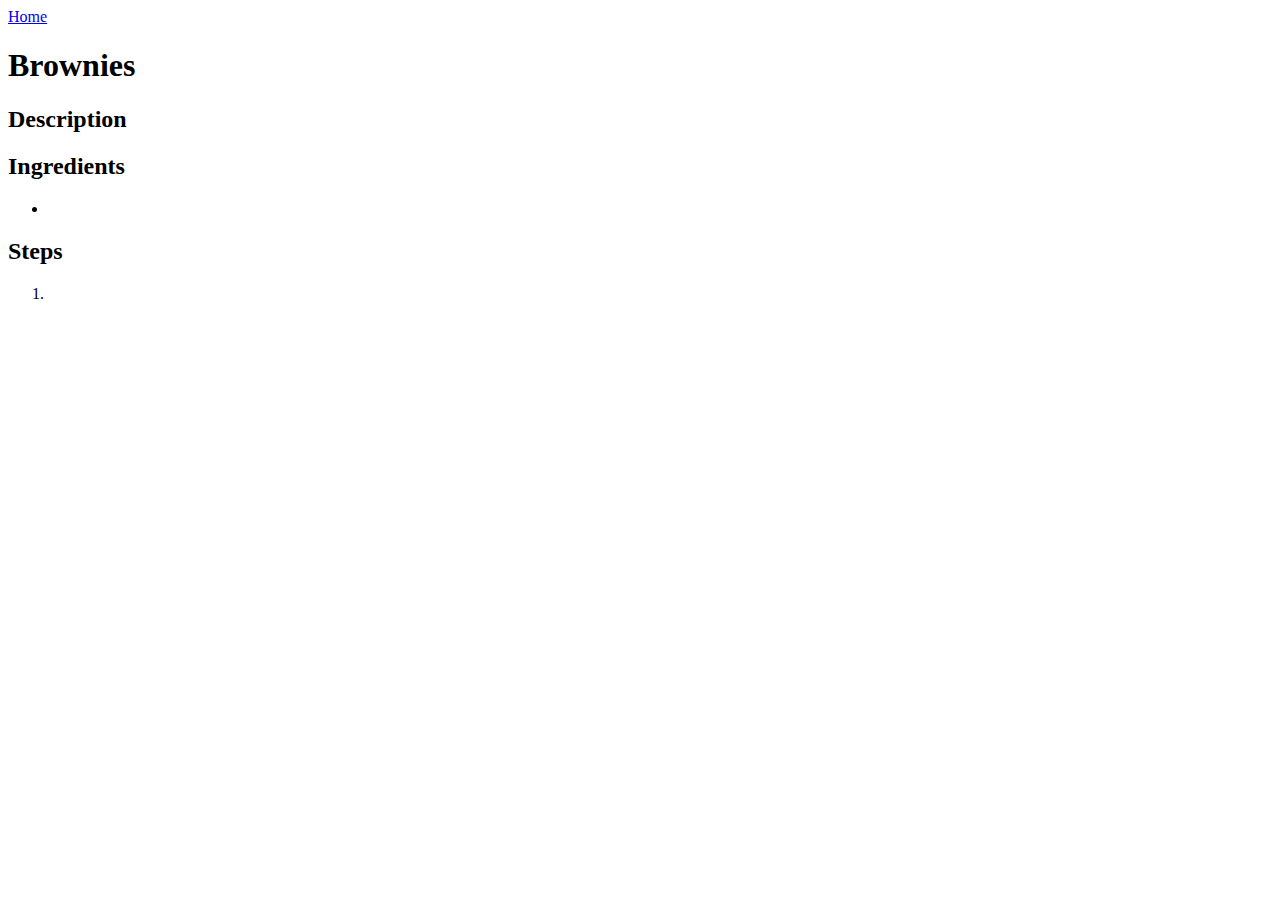
==== recipes/brownies.html @ 2e793fab "Create two more recipe files" ====
<!DOCTYPE html>
<html lang="en">
<head>
    <meta charset="UTF-8">
    <meta name="viewport" content="width=device-width, initial-scale=1.0">
    <title>Brownies</title>
</head>
<body>
    <a href="../index.html">Home</a>
    <h1>Brownies</h1>
    <!-- image goes here -->
    <h2>Description</h2>
    <h2>Ingredients</h2>
    <ul>
        <li></li>
    </ul>
    <h2>Steps</h2>
    <ol>
        <li></li>
    </ol>
</body>
</html>
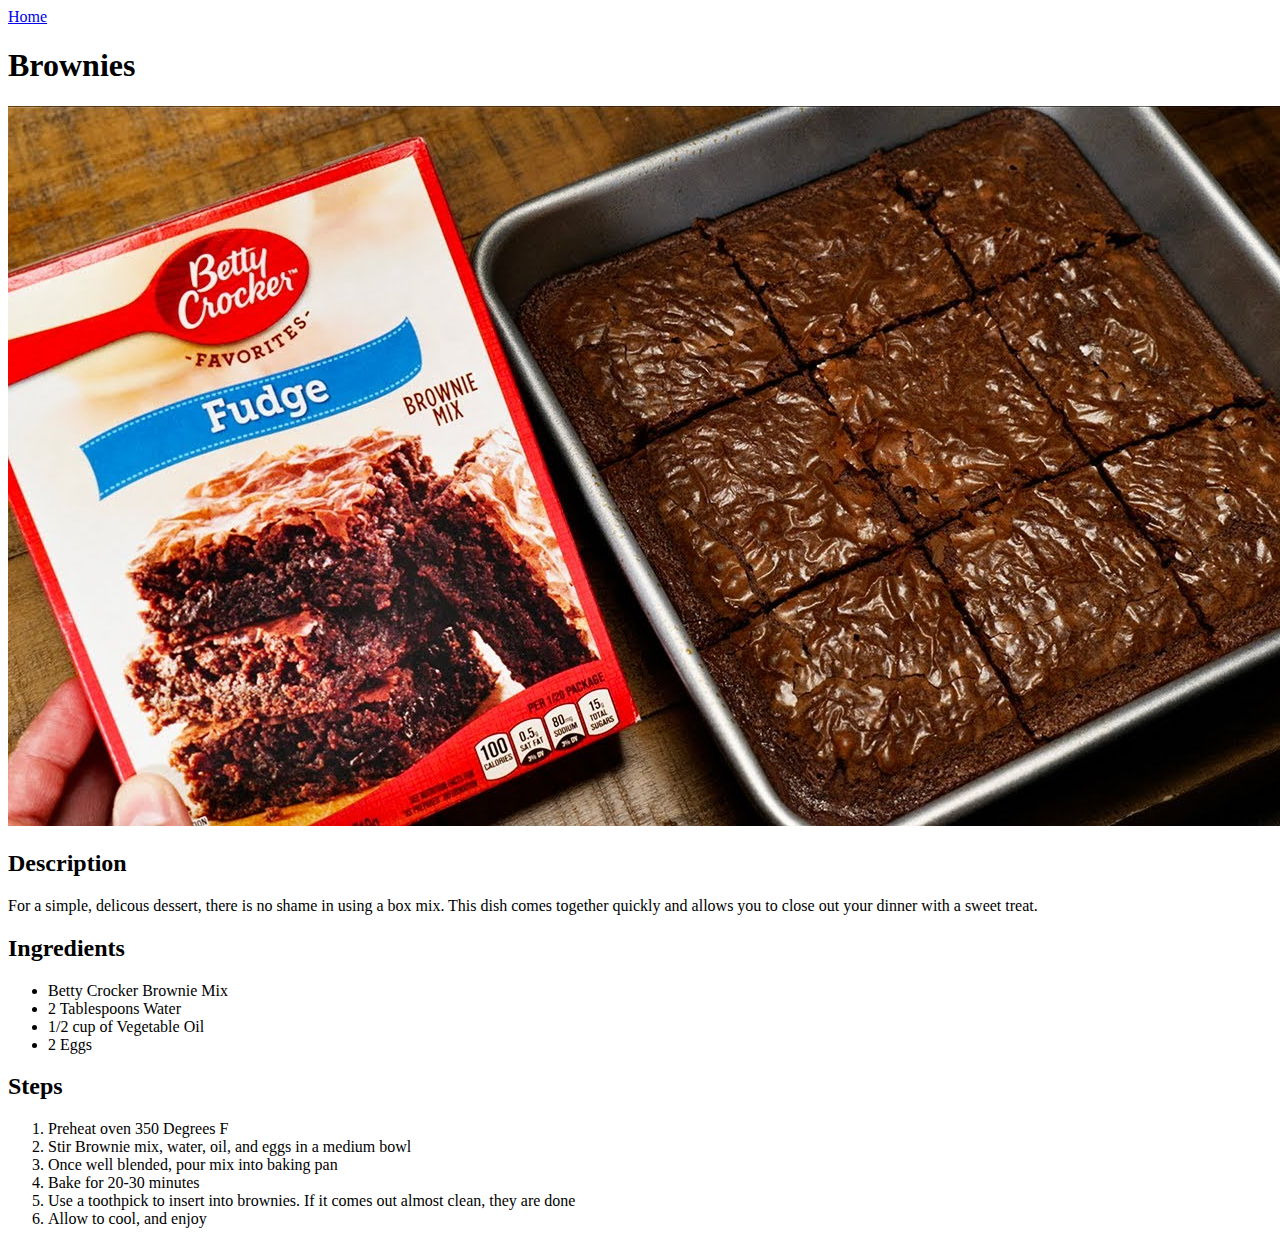
==== commit 15ccd563: "Implement the recipe pages for brownies and caesar salad" ====
--- a/recipes/brownies.html
+++ b/recipes/brownies.html
@@ -8,15 +8,27 @@
 <body>
     <a href="../index.html">Home</a>
     <h1>Brownies</h1>
-    <!-- image goes here -->
+    <img src="../images/brownies.png" alt="A pan of freshly baked brownies cut up into
+    squares. In the corner, someone holds the red BettyCrocker box mix.">
     <h2>Description</h2>
+    <p>For a simple, delicous dessert, there is no shame in using a box mix. This dish comes together
+        quickly and allows you to close out your dinner with a sweet treat.
+    </p>
     <h2>Ingredients</h2>
     <ul>
-        <li></li>
+        <li>Betty Crocker Brownie Mix</li>
+        <li>2 Tablespoons Water</li>
+        <li>1/2 cup of Vegetable Oil</li>
+        <li>2 Eggs</li>
     </ul>
     <h2>Steps</h2>
     <ol>
-        <li></li>
+        <li>Preheat oven 350 Degrees F</li>
+        <li>Stir Brownie mix, water, oil, and eggs in a medium bowl</li>
+        <li>Once well blended, pour mix into baking pan</li>
+        <li>Bake for 20-30 minutes</li>
+        <li>Use a toothpick to insert into brownies. If it comes out almost clean, they are done</li>
+        <li>Allow to cool, and enjoy</li>
     </ol>
 </body>
 </html>